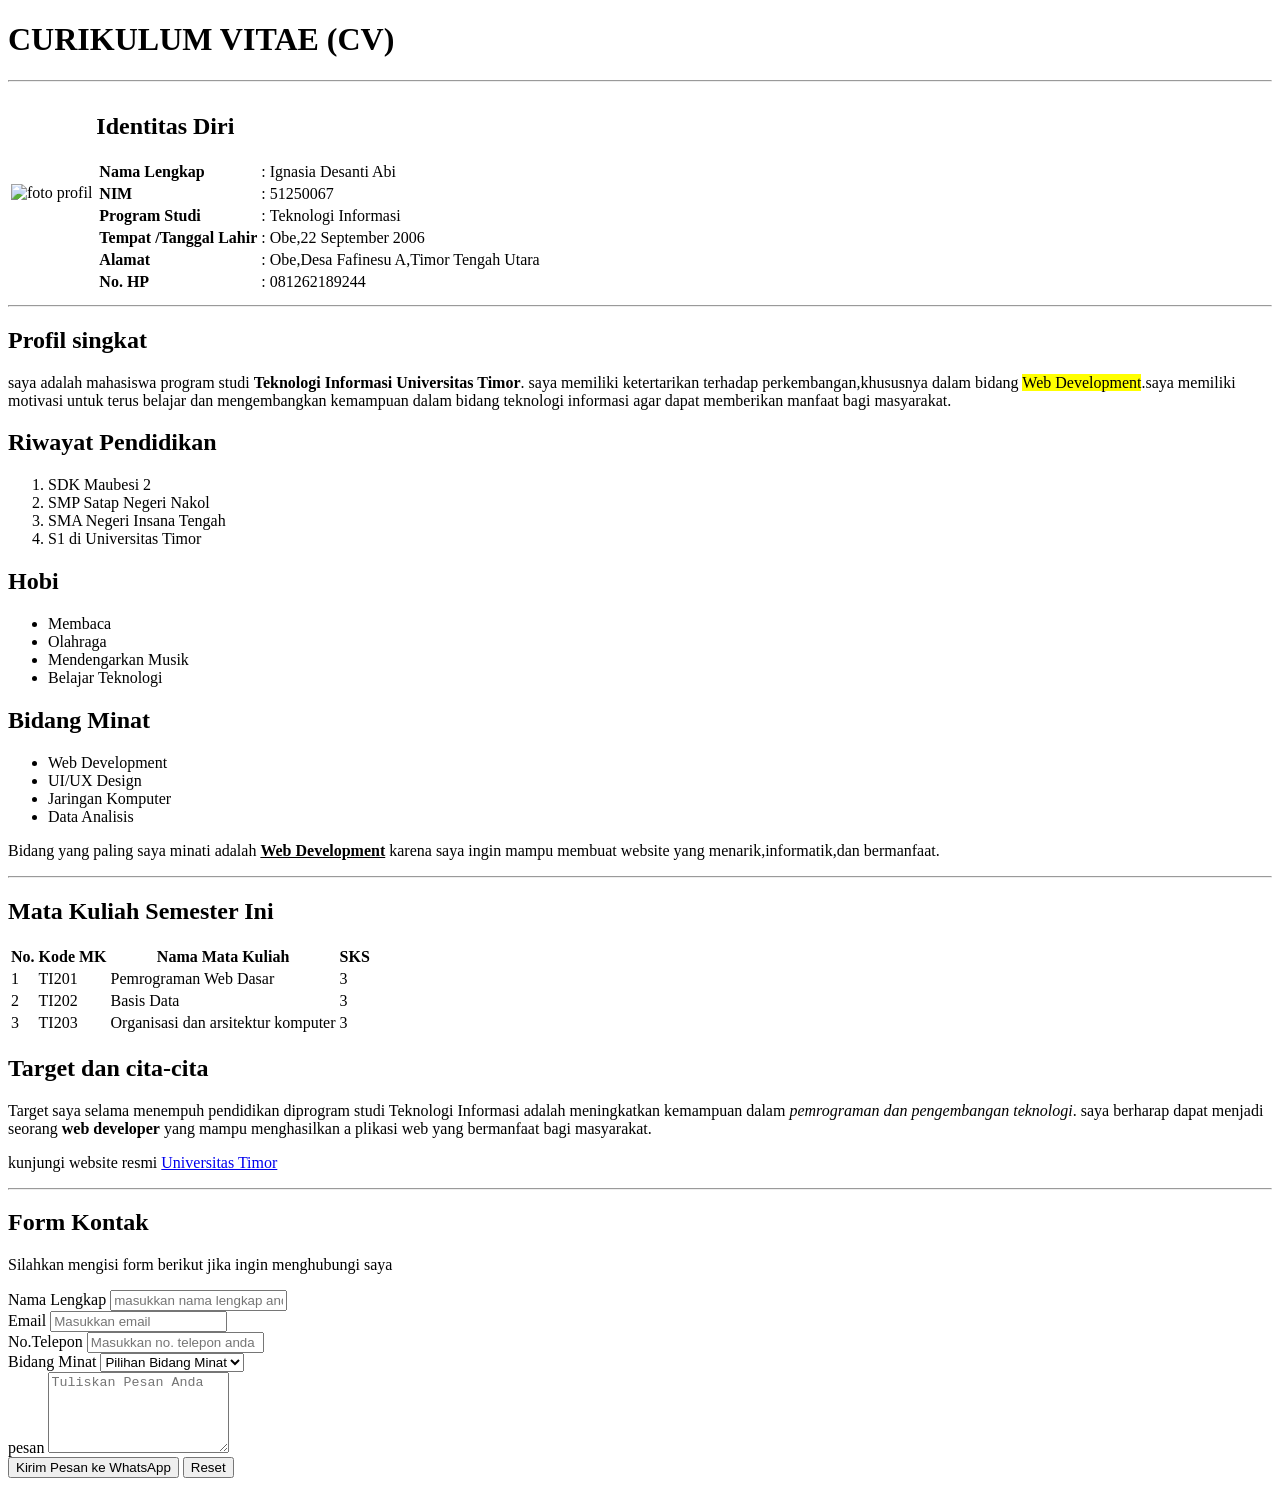
==== index.html @ a5bf7e43 "Create index.html" ====
<!DOCTYPE html>
<html lang="en">
<head>
    <meta charset="UTF-8">
    <meta name="viewport" 
          content="width=device-width, initial-scale=1.0">
    <title>CURIKULUM VITAE (CV)</title>
    <link rel="stylesheet" href="../style.css">
</head>
<body>
    <div class="container">
    <h1>CURIKULUM VITAE (CV)</h1>
    <hr>
    <table class="identitas">
        <tr>
            <!-- kolom foto -->
            <td class="kolom-foto">
            <img src="../img/ignasia.jpg" alt="foto profil" class="foto-profil">
            </td>
            <td class="kolom-identitas">
                <h2>Identitas Diri</h2>
            <table class ="data-identitas">
                <tr>
                    <td><strong>Nama Lengkap</strong></td>
                    <td>:</td>
                    <td>Ignasia Desanti Abi</td>
                </tr>
                    <tr>
                        <td><strong>NIM</strong></td>
                        <td>:</td>
                        <td>51250067</td>
                    </tr>
                    <tr>
                        <td><strong>Program Studi</strong></td>
                        <td>:</td>
                        <td>Teknologi Informasi</td>
                    </tr>
                    <tr>
                        <td><strong>Tempat /Tanggal Lahir</strong></td>
                        <td>:</td>
                        <td>Obe,22 September 2006</td>
                    </tr>
                    <tr>
                        <td><strong>Alamat</strong></td>
                        <td>:</td>
                        <td>Obe,Desa Fafinesu A,Timor Tengah Utara</td>
                    </tr>
                    <tr>
                        <td><strong>No. HP</strong></td>
                        <td>:</td>
                        <td>081262189244</td>
                    </tr>
                </table>
            </td>
        </tr>
    </table>

    <hr>
    <h2>Profil singkat</h2>
    <p> saya adalah mahasiswa program studi <strong> Teknologi Informasi Universitas 
    Timor</strong>.
        saya memiliki ketertarikan terhadap perkembangan,khususnya dalam bidang <mark>Web Development</mark>.saya memiliki motivasi untuk terus belajar dan mengembangkan kemampuan dalam bidang teknologi informasi agar dapat memberikan manfaat bagi masyarakat.
    </p>
    <div class ="grid-informasi">
    <div class="card">
    <h2>Riwayat Pendidikan</h2>
    <ol>
        <li>SDK Maubesi 2</li>
        <li>SMP Satap Negeri Nakol</li>
        <li>SMA Negeri Insana Tengah</li>
        <li>S1 di Universitas Timor</li>
    </div>

    <div class="card">
    <h2>Hobi</h2>
    <ul>
        <li>Membaca</li>
        <li>Olahraga</li>
        <li>Mendengarkan Musik</li>
        <li>Belajar Teknologi</li>
    </ul>   
    </div>
 
    <div class="card">
    <h2>Bidang Minat</h2>
    <ul>
        <li>Web Development</li>
        <li>UI/UX Design</li>
        <li>Jaringan Komputer</li>
        <li>Data Analisis</li>
    </ul>
    </div>
    </div>
    <p>Bidang yang paling saya minati adalah <strong><u>Web Development</u></strong>
       karena saya ingin mampu membuat website yang menarik,informatik,dan bermanfaat.
    </p>
    <hr>
    <h2>Mata Kuliah Semester Ini</h2>
    <table class="tabel-matakuliah">
        <tr>
            <th>No.</th>
            <th>Kode MK</th>
            <th>Nama Mata Kuliah</th>
            <th>SKS</th>
        </tr>
        <tr>
            <td>1</td>
            <td>TI201</td>
            <td>Pemrograman Web Dasar</td>
            <td>3</td>
        </tr>
        <tr>
            <td>2</td>
            <td>TI202</td>
            <td>Basis Data</td>
            <td>3</td>
        </tr>
        <tr>
            <td>3</td>
            <td>TI203</td>
            <td>Organisasi dan arsitektur komputer</td>
            <td>3</td>
        </tr>
    </table>
    <h2>Target dan cita-cita</h2>
    <p> 
        Target saya selama menempuh pendidikan diprogram studi Teknologi Informasi adalah meningkatkan kemampuan dalam <em> pemrograman dan pengembangan teknologi</em>.
        saya berharap dapat menjadi seorang <strong>web developer</strong> yang mampu menghasilkan a  plikasi web yang bermanfaat bagi masyarakat.
    </p>
    <p> kunjungi website resmi <a href="    https://unimor.ac.id" target="_blank">
    Universitas Timor</a></p>
   <hr>
    <h2>Form Kontak</h2>
    <p>Silahkan mengisi form berikut jika ingin menghubungi saya</p>
    <form id="formkontak">
        <div>
            <label for="nama">Nama Lengkap</label>
            <input type="text" id="nama" name="nama" placeholder="masukkan nama lengkap anda">
        </div>
        <div class="form-group">
            <label for="Email">Email</label>
            <input type="text" id="email" name="email" placeholder="Masukkan email">
        </div>
        <div class="form-group">
            <label for="telepon">No.Telepon</label>
            <input type="text" id="telepon" name="telepon" placeholder="Masukkan no. telepon anda">
        </div>
        <!-- ==================pilihan minat============ -->
        <div class="form-group">
        <label for="minat">Bidang Minat</label>
        <select name="minat" id="minat">
            <option value="">Pilihan Bidang Minat </option>
            <option value="web">Web Development</option>
            <option value="uiux">UI/UX Design</option>
            <option value="jaringan">Jaringan Komputer</option>
            <option value="data">Data Analisis</option>
        </select>
    </div>
    <!-- I========Text area ketik pesan======== -->
    <div class="form-group">
        <label for="pesan">pesan</label>
        <textarea name="pesan" id="pesan" rows="5" placeholder="Tuliskan Pesan Anda"></textarea>
    </div>
    <!-- ==========Tombol============ -->
        <button type="submit">Kirim Pesan ke WhatsApp</button>
    <button type="reset">Reset</button>

    </form>

    </div>

  

  

  <!-- gabung java sc -->
  <script>

 const form = document.getElementById("formkontak");

form.addEventListener("submit", function(event) {

    event.preventDefault();

    const nomorWhatsApp = "6281262189244";

    const nama = document.getElementById("nama").value;
    const email = document.getElementById("email").value;
    const telepon = document.getElementById("telepon").value;
    const minat = document.getElementById("minat").value;
    const pesanUser = document.getElementById("pesan").value;

    const isiPesan =
`Halo, saya menghubungi melalui website CV.

Nama Lengkap : ${nama}
Email        : ${email}
No. Telepon  : ${telepon}
Bidang Minat : ${minat}

Pesan:
${pesanUser}`;

    const pesanEncoded = encodeURIComponent(isiPesan);

    const urlWhatsApp =
        `https://web.whatsapp.com/send?phone=${nomorWhatsApp}&text=${pesanEncoded}`;

    window.open(urlWhatsApp, "_blank");

});
</script>


</body>
</html>
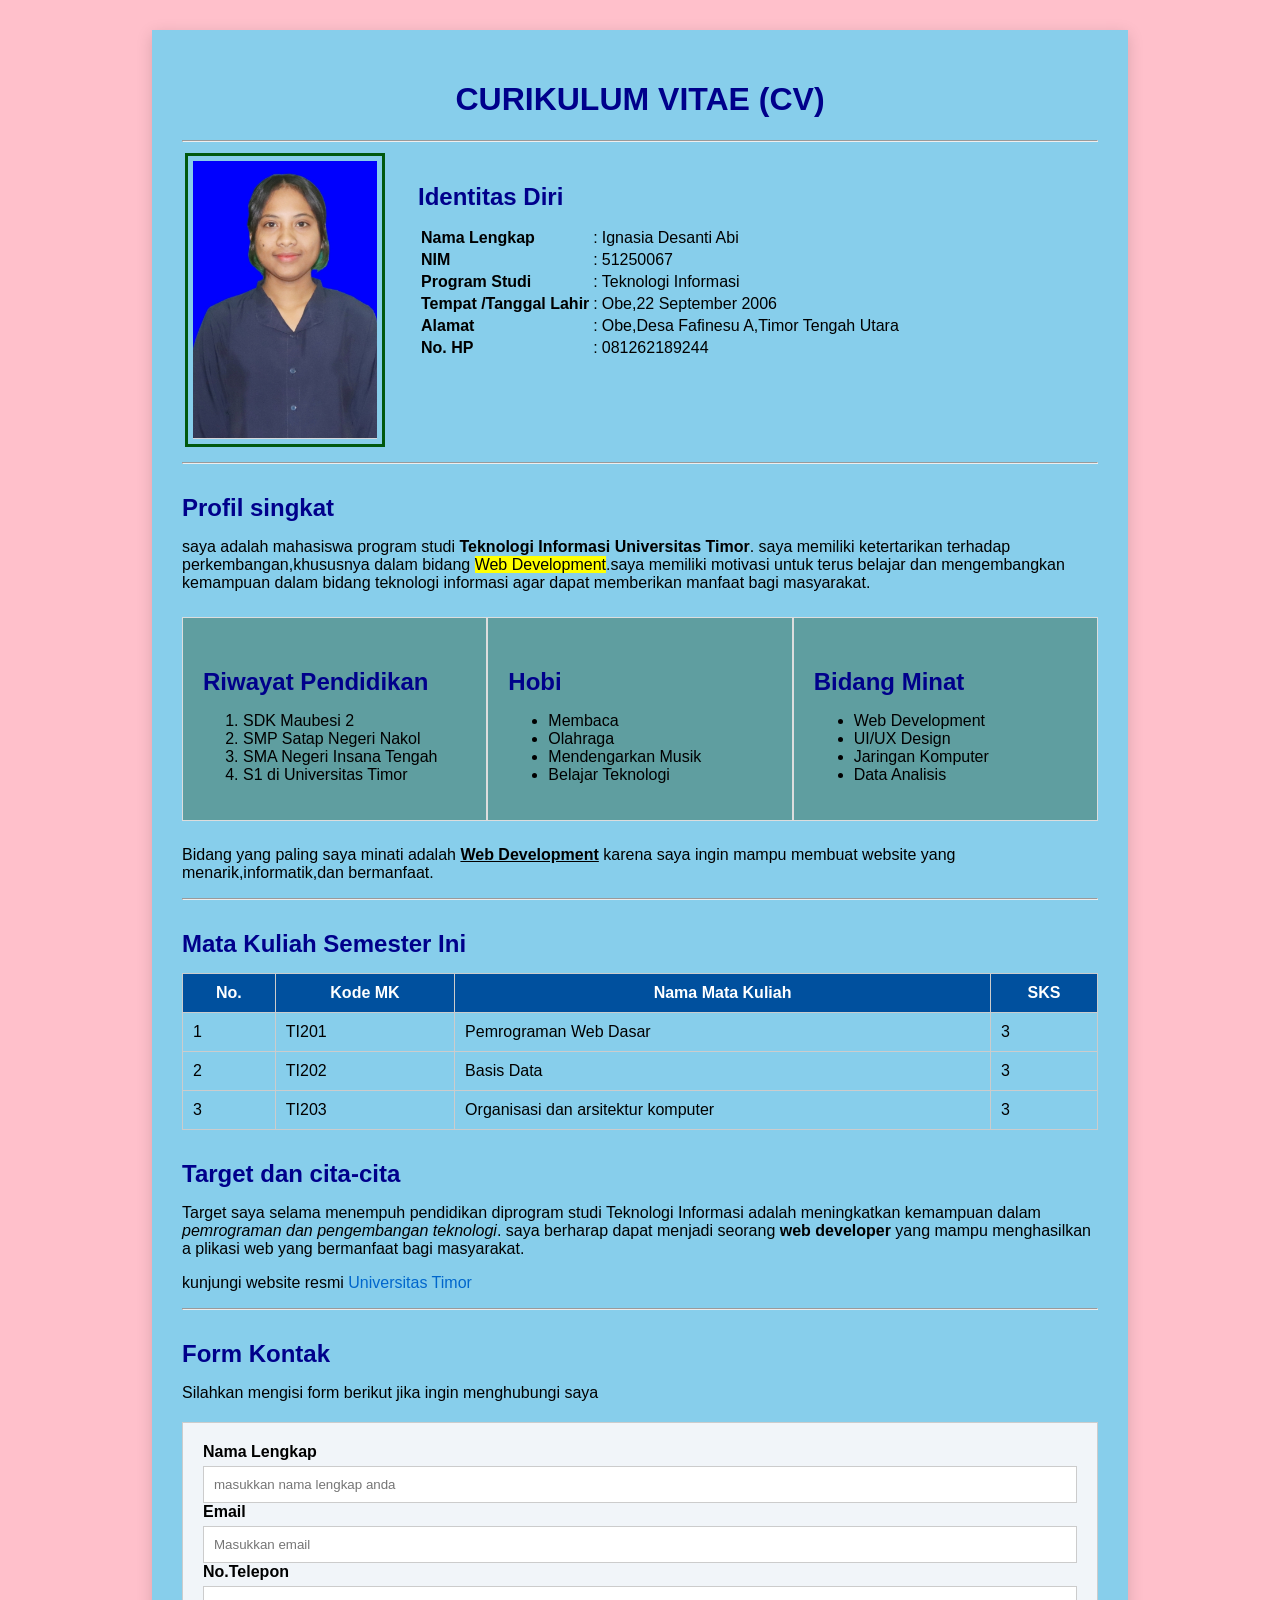
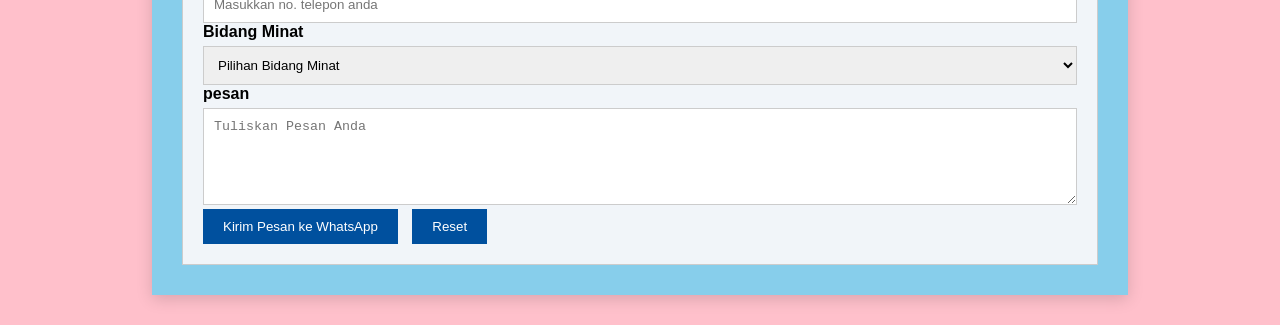
==== commit f732792c: "Update index.html" ====
--- a/index.html
+++ b/index.html
@@ -5,7 +5,7 @@
     <meta name="viewport" 
           content="width=device-width, initial-scale=1.0">
     <title>CURIKULUM VITAE (CV)</title>
-    <link rel="stylesheet" href="../style.css">
+    <link rel="stylesheet" href="style.css">
 </head>
 <body>
     <div class="container">
@@ -15,7 +15,7 @@
         <tr>
             <!-- kolom foto -->
             <td class="kolom-foto">
-            <img src="../img/ignasia.jpg" alt="foto profil" class="foto-profil">
+            <img src="51250067.jpg" alt="foto profil" class="foto-profil">
             </td>
             <td class="kolom-identitas">
                 <h2>Identitas Diri</h2>
--- a/style.css
+++ b/style.css
@@ -0,0 +1,190 @@
+* {
+	box-sizing: border-box ;
+}
+
+body{
+	background-color:pink;
+	font-family: arial, sans-serif;
+	color:#000000;
+	margin: 0;
+	padding:30px;
+}
+.container {
+	width: 80%;
+	margin: auto;
+	padding: 30px;
+	box-shadow: 0 4px 15px rgba(0,0,0,0.15);
+	background-color:skyblue;
+}
+h1 {
+	color :darkblue;
+	text-align: center;
+	margin-bottom: 20 px;
+}
+h2 {
+	color:darkblue;
+	margin-top: 30px;
+	margin-bottom: 15px;
+}
+p {
+	font-size: 16px;
+	line-height: 1,7;
+	text-olign:justify;
+}
+.identitas {
+	width: auto ;
+}
+.kolom-foto {
+	vertical-align: top;
+	padding-right:30px;
+}
+.kolom-identitas {
+	vertical-align: top;
+}
+.foto-profil {
+	width: 200px;
+	border: 3px solid #00590e;
+	padding: 5px;
+}
+.Data-identitas td {
+	padding: 5px ;
+} 
+.tabel-matakuliah {
+	width: 100%;
+	border-collapse: collapse;
+	margin-top: 15px;
+	margin-bottom: 20px;
+}    
+.tabel-matakuliah th {
+	background-color:  #00509e;
+	color: white;
+	padding: 10px;
+	border: 1px solid #cccccc;
+}
+.tabel-matakuliah td {
+	padding: 10px;
+	border: 1px solid #cccccc;
+}
+a {
+	color : #0066cc;
+	text-decoration: none;
+}
+a:hover {
+	color : red;
+	text-decoration: underline;
+}
+form {
+	background-color: #f1f5f9;
+	padding: 20px;
+	margin-top: 20px;
+
+	border: 1px solid #cccccc;
+}
+label {
+	display: block;
+	font-weight: bold;
+	margin-bottom: 5px;
+}
+input,
+select,
+textarea {
+	width: 100%;
+	padding:10px;
+	border: 1px solid #cccccc;
+	box-sizing: border-box;
+}
+textarea {
+	resize: vertical;
+}
+button {
+	background-color: #00509e;
+	color: white;
+	padding: 10px 20px;
+	border:none;
+	margin-right: 10px;
+	cursor : pointer;
+}
+button :hover {
+	background-color: #003366;
+
+}
+.footer {
+	text-align: center;
+	color: #666666;
+	margin-top:30px;
+}
+.grid-informasi {
+	display: grid;
+	grid-template-columns: repeat(3, 1fr);
+	gab:20px;
+	margin-top: 25px;
+	margin-bottom: 25px;
+}
+.card{
+	background-color:cadetblue ; 
+	padding: 20px;
+	border:1px solid #dddddd;
+}
+
+@media (max-width: 768px){
+	
+	.container {
+		width: 94%;
+		margin: 10px auto;
+		padding:15px;
+	}
+
+    h1 {font-size: 24px;}
+    h2 { font-size:19px;}
+    p { font-size:14px;line-height:1.6;}
+
+  
+    .identitas > tbody > tr {
+    	display: flex;
+    	flex-direction: column;
+    }
+    .kolom-foto {
+    	width: 100%;
+    	padding-right: 0;
+    	text-align: center;
+    	margin-bottom: 20px;
+    }
+    .kolom-identitas {
+    	width: 100%;
+    	padding-right: 0;
+    }
+    .kolom-identitas h2 {
+    	margin-top: 0;
+    	text-align: center;
+    }
+    .foto-profil {
+    	width: 130px;
+    }
+    
+    .Data-identitas td {
+    	padding: 4px 2px;
+    	font-size: 13px;
+    	vertical-align: top;
+    }
+  
+    .grid-informasi {
+    	grid-template-columns: 1fr;
+    	gap: 15px;
+    }
+    .card {
+    	width: 100%;
+    	padding: 15px;
+    }
+    .tabel-matakuliah { font-size: 12px; }
+    form { padding:15px; }
+
+    input,
+    select,
+    textarea {font-size: 14px;}
+
+    button {
+    	width: 100%;
+    	margin-right: 0;
+    	margin-bottom: 10px;
+    }
+}
